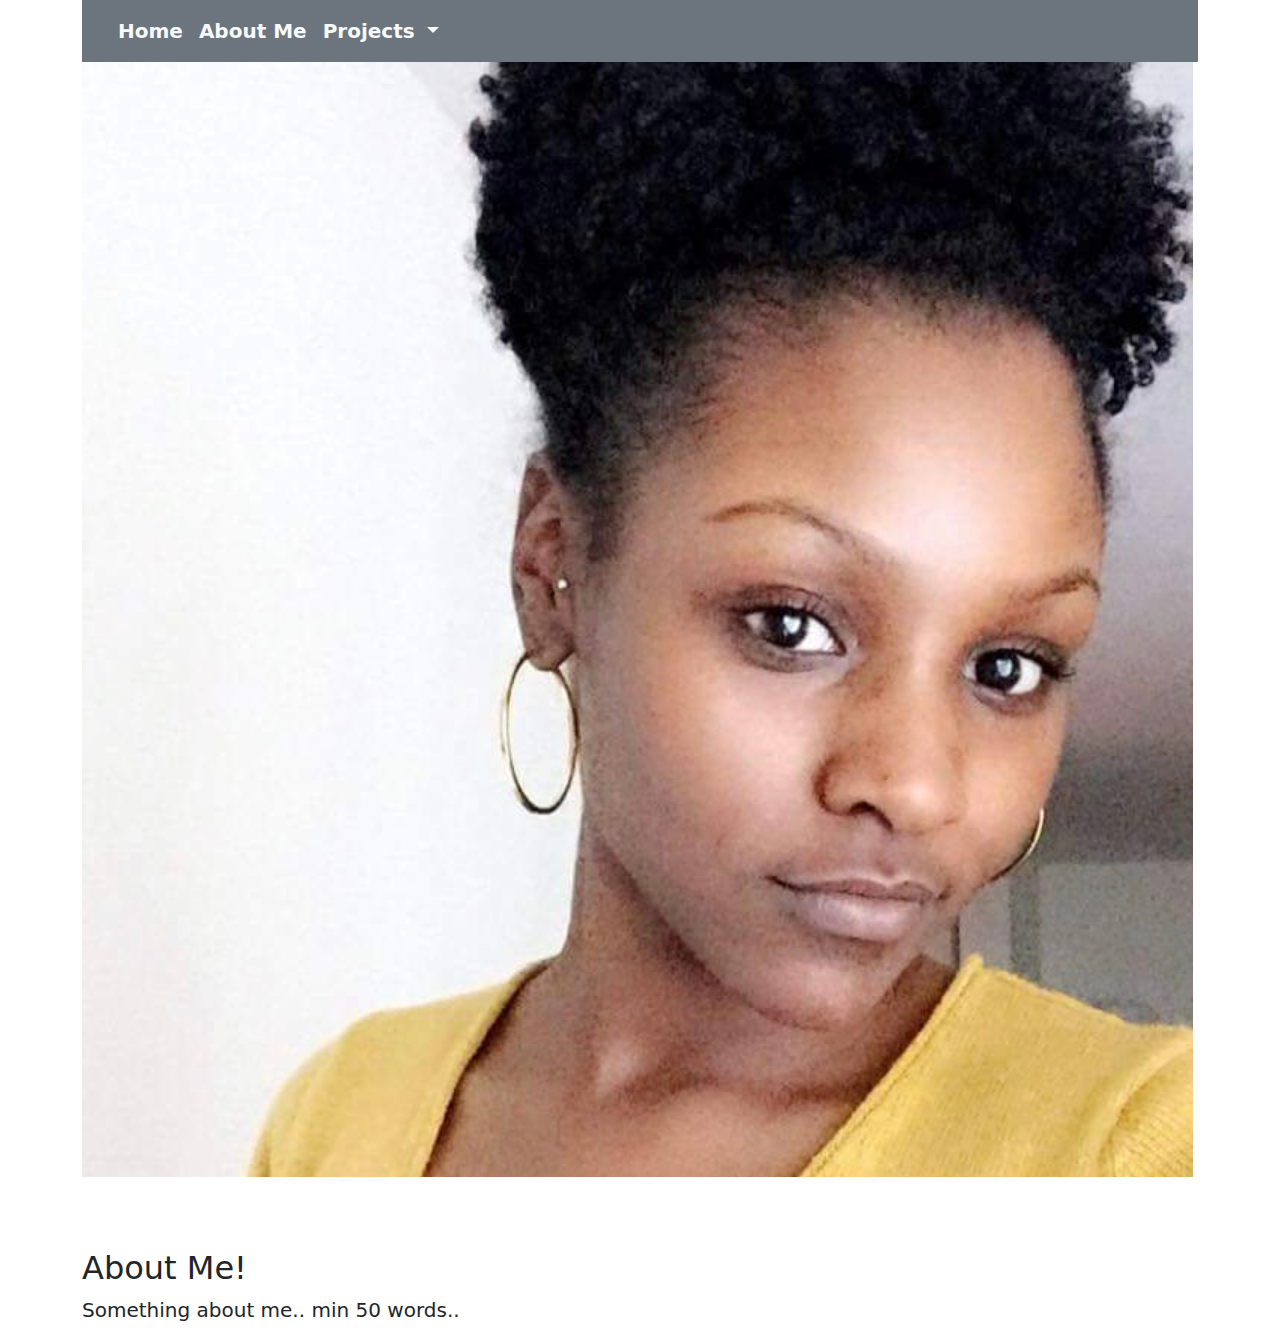
==== AboutMe.html @ 71d93d2c "Update AboutMe.html" ====
<!DOCTYPE html>
<html lang="en-US">
    <head>
        <meta charset="utf-8">
        <title> Gabriel Murphy </title>
        <link rel="stylesheet" type="text/css" media="all" href="style1.css">
        <link href="https://cdn.jsdelivr.net/npm/bootstrap@5.3.0-alpha1/dist/css/bootstrap.min.css" rel="stylesheet" />
            <script src="https://cdn.jsdelivr.net/npm/bootstrap@5.3.0-alpha1/dist/js/bootstrap.bundle.min.js"> 
        </script>
    </head>
    <body>
        <div class="container">
          <header class="py-0">
          <nav class="navbar navbar-expand-lg navbar-light bg-secondary">
              <div class="container-fluid fs-5 fw-bold">
                <a class="navbar-brand" href="#"></a>
                <button class="navbar-toggler" type="button" data-bs-toggle="collapse" data-bs-target="#navbarNav" aria-controls="navbarNav" aria-expanded="false" aria-label="Toggle navigation">
                  <span class="navbar-toggler-icon"></span>
                </button>
                <div class="collapse navbar-collapse" id="navbarNav">
                  <ul class="navbar-nav me-auto mb-2 mb-lg-0">
                    <li class="nav-item">
                      <a class="nav-link link-light active" aria-current="page" href="Index.html">Home</a>
                    </li>
                    <li class="nav-item">
                      <a class="nav-link link-light active" href="AboutMe.html">About Me</a>
                    </li>
                    <li class="nav-item dropdown navbar-secondary">
                      <a class="nav-link link-light dropdown-toggle" href="#" role="button" data-bs-toggle="dropdown" aria-expanded="false">
                        Projects
                      </a>
                      <ul class="dropdown-menu navbar-light bg-secondary">
                        <li><a class="dropdown-item link-light" href="#">PacMen Exercise</a></li>
                        <li><a class="dropdown-item link-light" href="#">Eye Exercise</a></li>
                        <li><a class="dropdown-item link-light" href="#">Real Time Bus Tracker</a></li>
                      </ul>
                    </li>
                </div>
              </div>
            </nav>
          </header>
        </div>


   <main class="container">
    <a href="#"><img src="Holder.png" id="myPicture"></a>
        <div id="info" class="bio">
            <br>
            <br>
            <br>
          <h2 id="bio">About Me!</h2>
          <p class="lead">Something about me.. min 50 words.. 
          </p>
  
        </div>
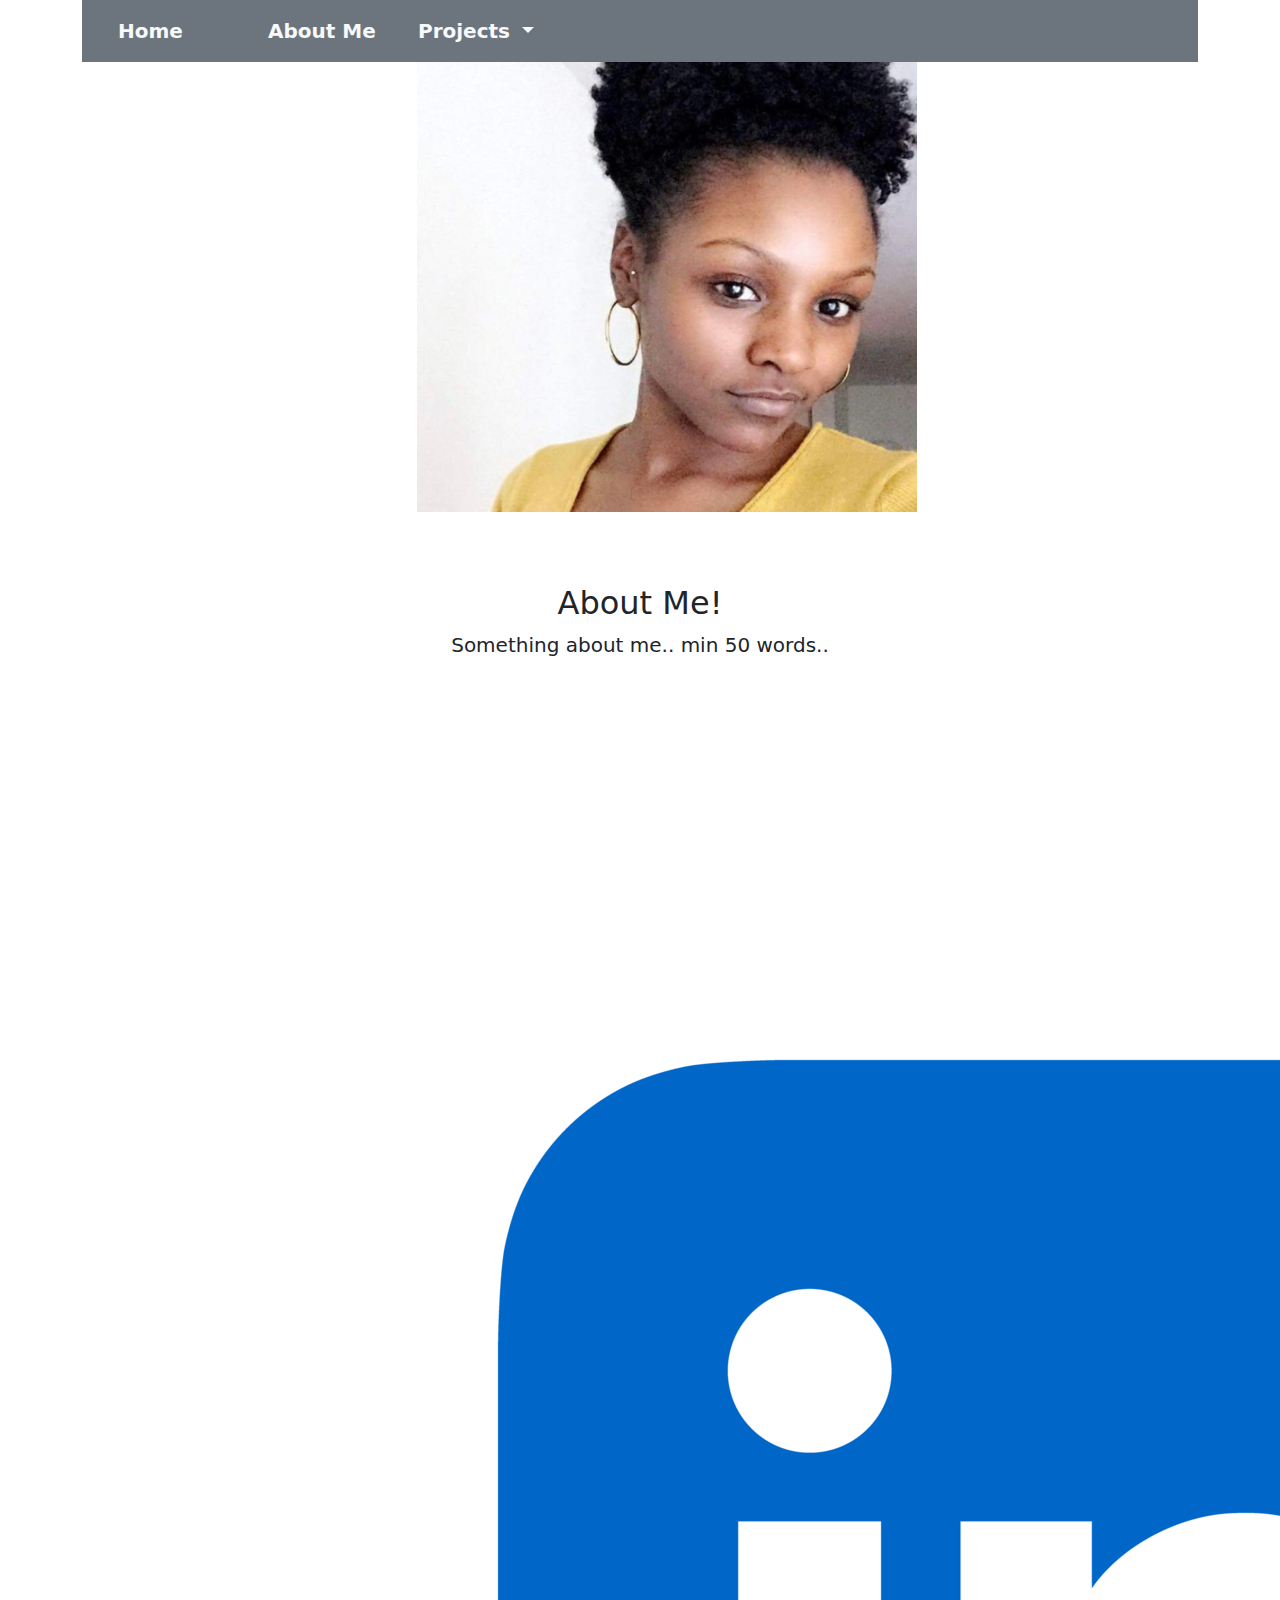
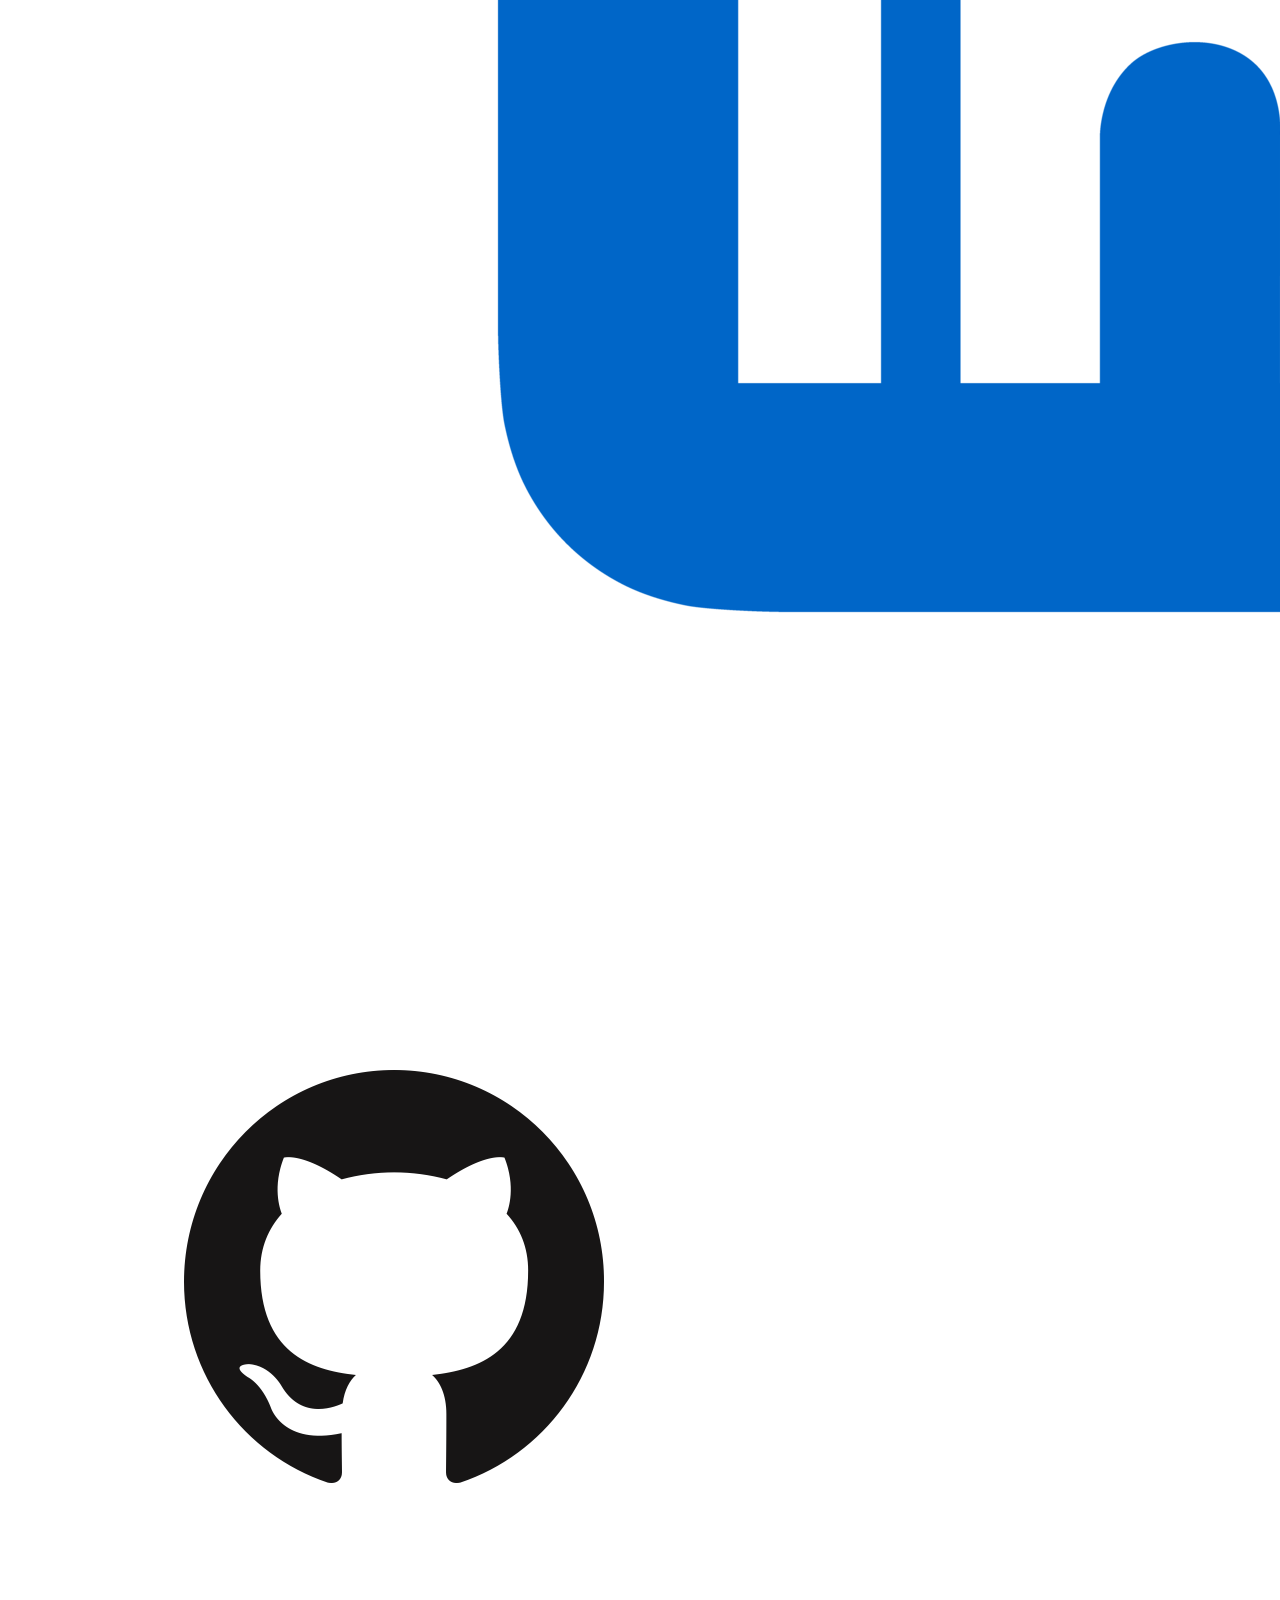
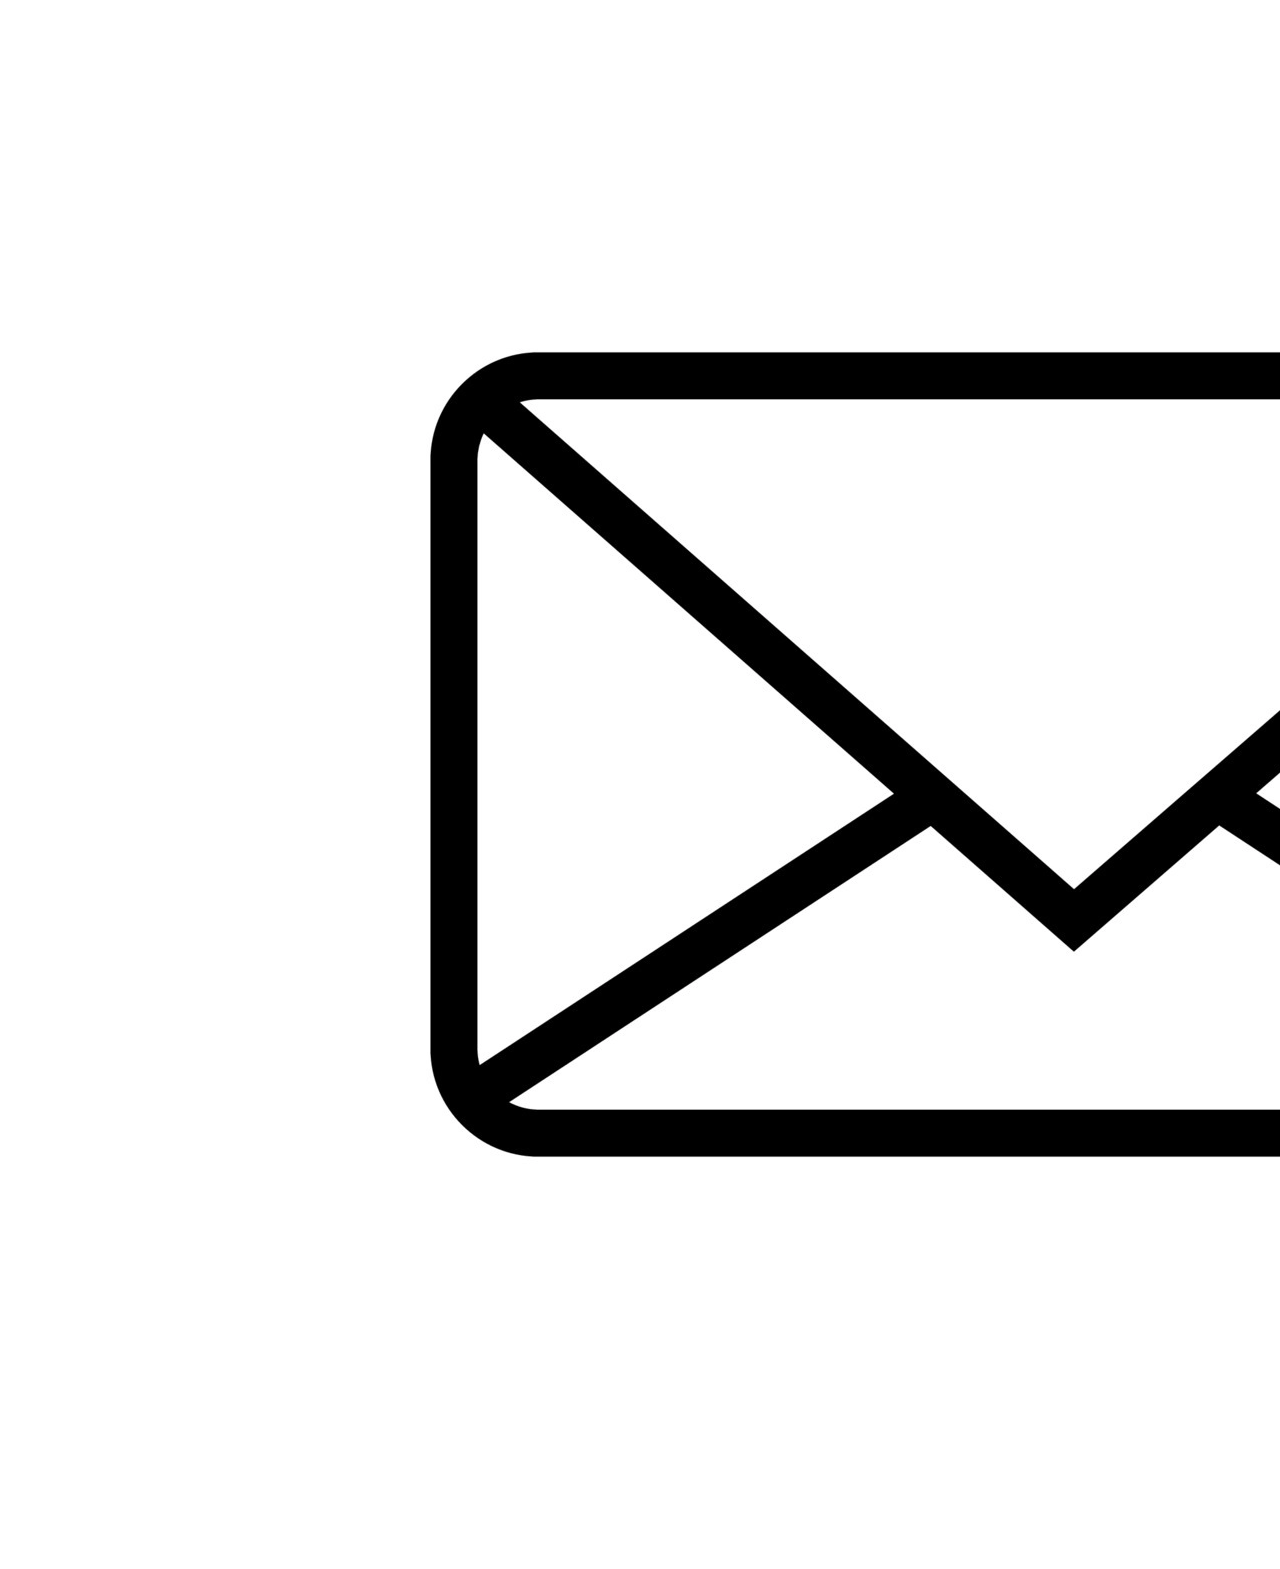
==== commit 754e06e0: "Update AboutMe.html" ====
--- a/AboutMe.html
+++ b/AboutMe.html
@@ -20,7 +20,7 @@
                 <div class="collapse navbar-collapse" id="navbarNav">
                   <ul class="navbar-nav me-auto mb-2 mb-lg-0">
                     <li class="nav-item">
-                      <a class="nav-link link-light active" aria-current="page" href="Index.html">Home</a>
+                      <a class="nav-link link-light active" href="index.html">Home</a>
                     </li>
                     <li class="nav-item">
                       <a class="nav-link link-light active" href="AboutMe.html">About Me</a>
@@ -30,9 +30,9 @@
                         Projects
                       </a>
                       <ul class="dropdown-menu navbar-light bg-secondary">
-                        <li><a class="dropdown-item link-light" href="#">PacMen Exercise</a></li>
-                        <li><a class="dropdown-item link-light" href="#">Eye Exercise</a></li>
-                        <li><a class="dropdown-item link-light" href="#">Real Time Bus Tracker</a></li>
+                        <li><a class="dropdown-item link-light" href="https://github.com/gbmurphyyy/PacMenExercise">PacMen Exercise</a></li>
+                        <li><a class="dropdown-item link-light" href="https://github.com/gbmurphyyy/EyeExercise">Eye Exercise</a></li>
+                        <li><a class="dropdown-item link-light" href="https://github.com/gbmurphyyy/RealTimeBusTracker">Real Time Bus Tracker</a></li>
                       </ul>
                     </li>
                 </div>
@@ -53,3 +53,12 @@
           </p>
   
         </div>
+       </body>
+        <footer>
+        <ul class="social">
+            <a href="https://www.linkedin.com/in/gbmurphyy/" target="_blank"> <img src="Linkedin.png" class="icons"></a>
+            <a href="https://github.com/gbmurphyyy" target="_blank"><img src="Github.png" class="icons1"></a>
+            <a href="mailto:gbmurph3@gmail.com" target="_blank"><img src="Mail.png" class="icons2"></a>
+        </ul>
+      </footer>
+       </html>
--- a/style1.css
+++ b/style1.css
@@ -0,0 +1,26 @@
+
+nav li {
+    color: #ffffff;
+    display:block;
+    text-align: left;
+    width: 150px;
+    padding-right: 1pt;
+  }
+
+h1 {
+    text-align: center;
+}
+
+p {
+    text-align: center;
+}
+
+#myPicture {
+    margin-left: 30%;
+    height: 450px;
+    width: 500px;
+}
+
+.bio {
+    text-align: center;
+}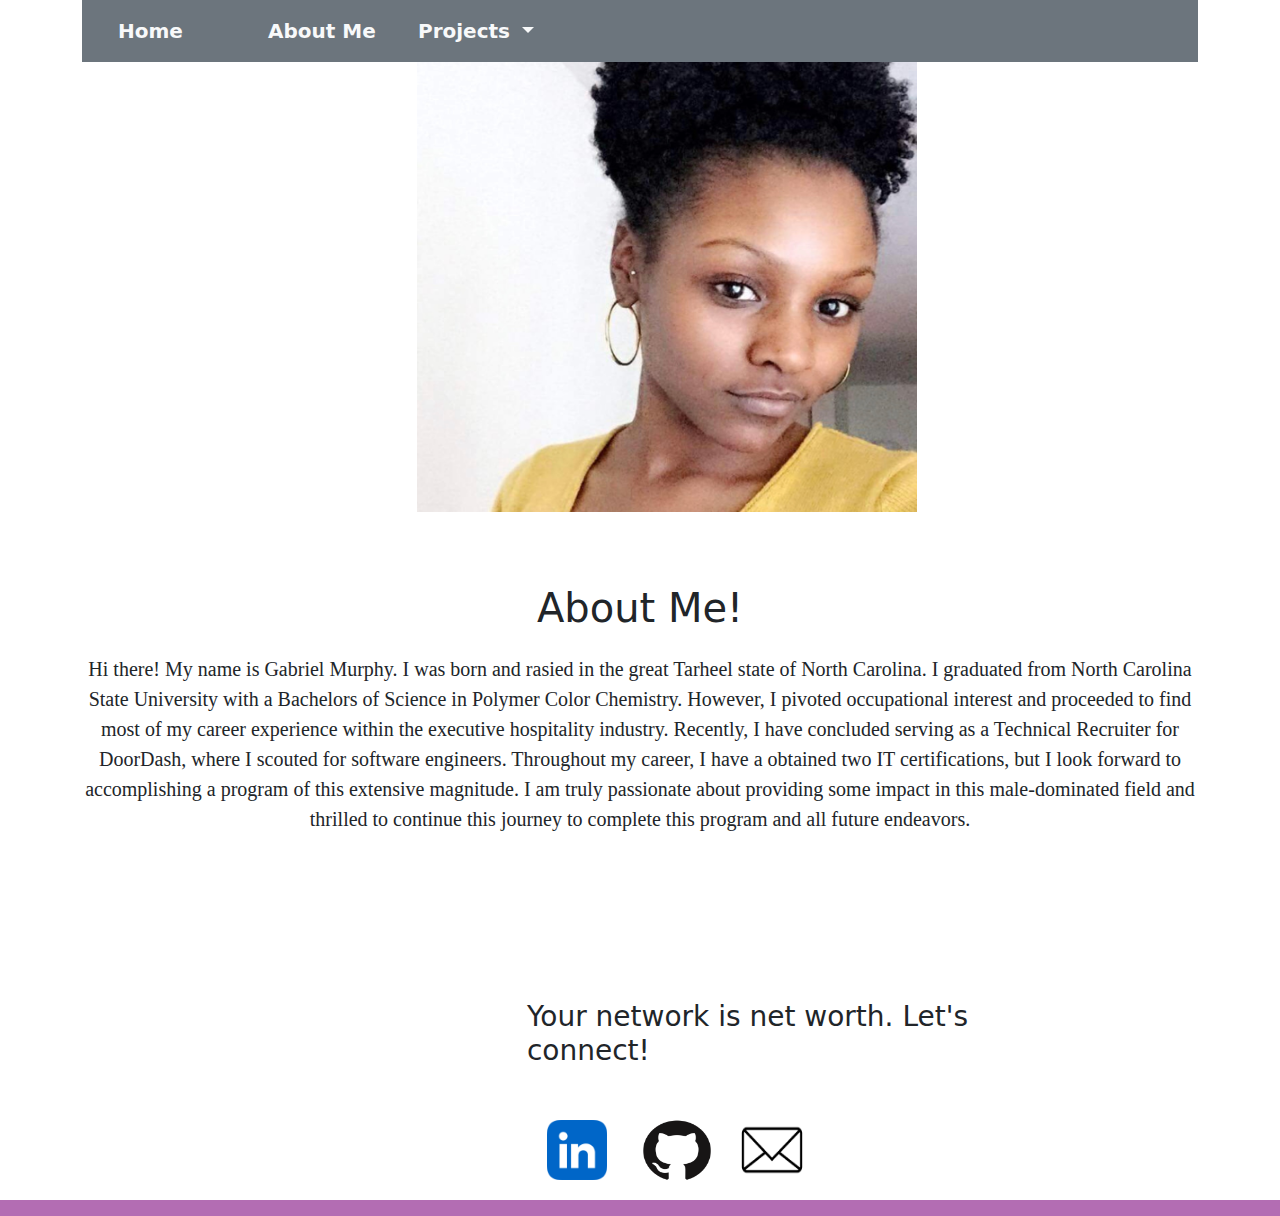
==== commit 645d374d: "Update AboutMe.html" ====
--- a/AboutMe.html
+++ b/AboutMe.html
@@ -30,9 +30,9 @@
                         Projects
                       </a>
                       <ul class="dropdown-menu navbar-light bg-secondary">
-                        <li><a class="dropdown-item link-light" href="https://github.com/gbmurphyyy/PacMenExercise">PacMen Exercise</a></li>
-                        <li><a class="dropdown-item link-light" href="https://github.com/gbmurphyyy/EyeExercise">Eye Exercise</a></li>
-                        <li><a class="dropdown-item link-light" href="https://github.com/gbmurphyyy/RealTimeBusTracker">Real Time Bus Tracker</a></li>
+                        <li><a class="dropdown-item link-light" href="PacMen.html">PacMen Exercise</a></li>
+                        <li><a class="dropdown-item link-light" href="Eyesss.html">Eye Exercise</a></li>
+                        <li><a class="dropdown-item link-light" href="BusTracker.html">Real Time Bus Tracker</a></li>
                       </ul>
                     </li>
                 </div>
@@ -48,17 +48,27 @@
             <br>
             <br>
             <br>
-          <h2 id="bio">About Me!</h2>
-          <p class="lead">Something about me.. min 50 words.. 
+          <h1 id="bio">About Me!</h1>
+          <p class="lead">Hi there! My name is Gabriel Murphy. I was born and rasied in the great Tarheel state of North Carolina. I graduated from 
+              North Carolina State University with a Bachelors of Science in Polymer Color Chemistry. However, I pivoted occupational interest 
+              and proceeded to find most of my career experience within the executive hospitality industry. Recently, I have concluded serving as a 
+              Technical Recruiter for DoorDash, where I scouted for software engineers. Throughout my career, I have a obtained two IT certifications, 
+              but I look forward to accomplishing a program of this extensive magnitude. I am truly passionate about providing some impact in this male-dominated field and 
+              thrilled to continue this journey to complete this program and all future endeavors.
           </p>
+            <br>
+            <br>
+            <br>
   
         </div>
-       </body>
         <footer>
         <ul class="social">
+            <h3 id="bioend">Your network is net worth. Let's connect!</h3>
+            <br>
             <a href="https://www.linkedin.com/in/gbmurphyy/" target="_blank"> <img src="Linkedin.png" class="icons"></a>
             <a href="https://github.com/gbmurphyyy" target="_blank"><img src="Github.png" class="icons1"></a>
             <a href="mailto:gbmurph3@gmail.com" target="_blank"><img src="Mail.png" class="icons2"></a>
         </ul>
       </footer>
+       </body>
        </html>
--- a/style1.css
+++ b/style1.css
@@ -23,4 +23,49 @@
 
 .bio {
     text-align: center;
-}+}
+
+html {
+    background: #b36db3;  
+}
+
+.icons {
+    height: 100px;
+    width: 100px;
+}
+
+.icons1 {
+    height: 80px;
+    width: 90px;
+}
+
+.icons2 {
+    height: 90px;
+    width: 90px;
+}
+
+footer {
+    background-color: #ffffff;
+    height: 50%;
+    width: 50%;
+    margin-left: 37%;
+    margin-top: 7%;
+  }
+
+.lead {
+    text-align: center;
+    font-family:'Times New Roman', Times, serif;
+    margin-top: 2%;
+}
+
+.bio {
+    text-align: center;
+}
+
+#imgHome1 {
+    display: block;
+    margin-left: auto;
+    margin-right: auto;
+    width: 50%;
+    max-width: 800px;
+}
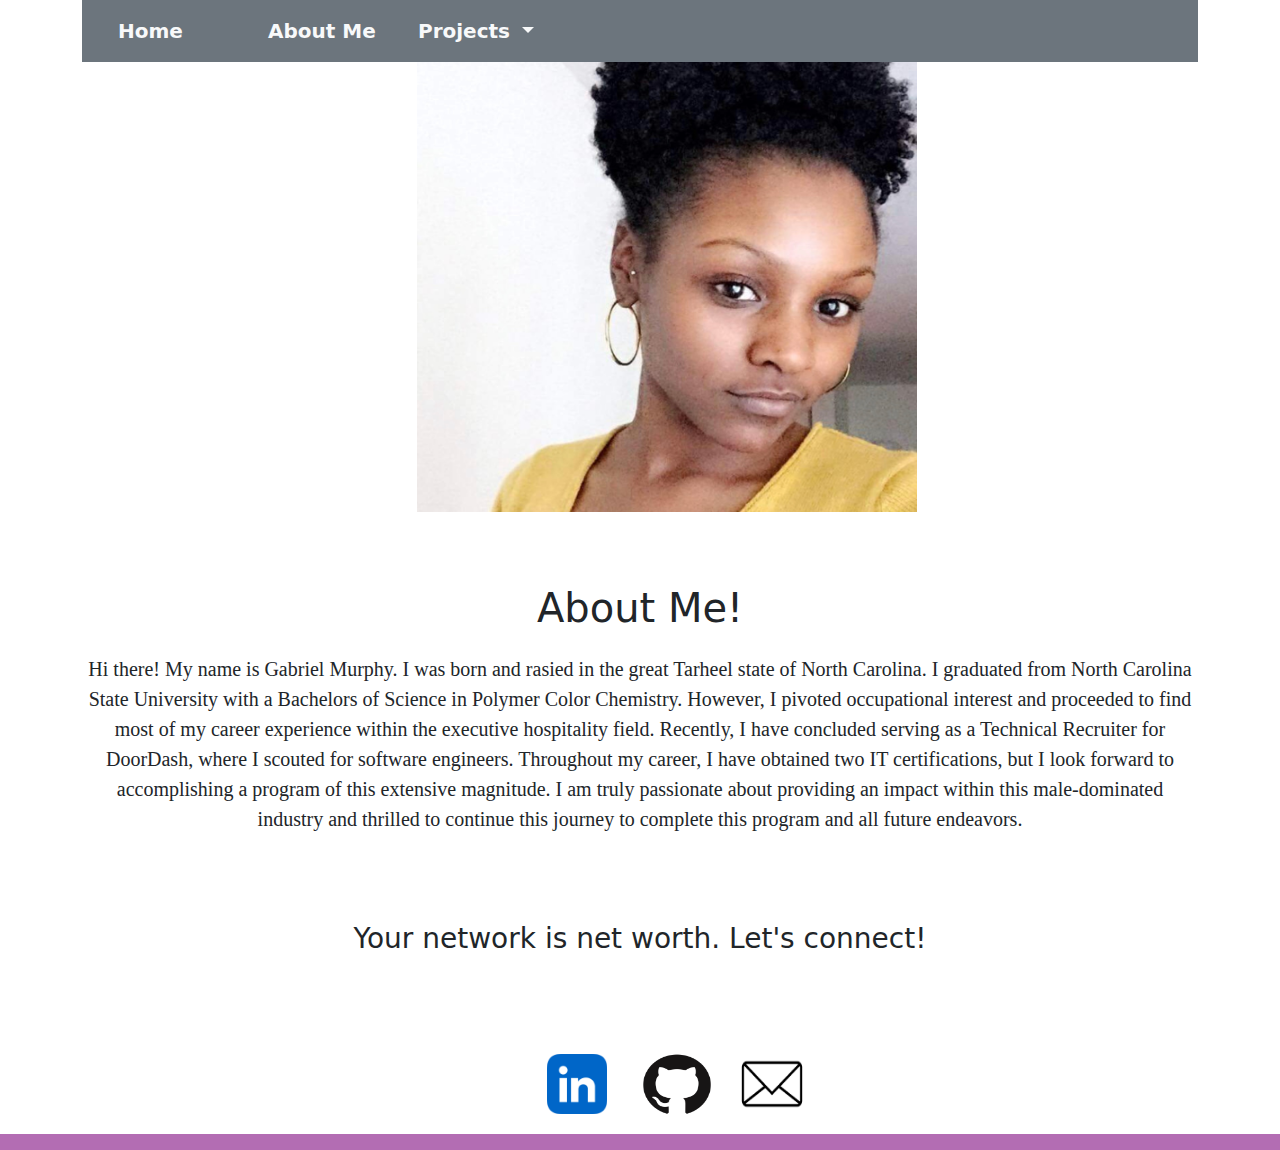
==== commit d596653e: "Update AboutMe.html" ====
--- a/AboutMe.html
+++ b/AboutMe.html
@@ -32,7 +32,7 @@
                       <ul class="dropdown-menu navbar-light bg-secondary">
                         <li><a class="dropdown-item link-light" href="PacMen.html">PacMen Exercise</a></li>
                         <li><a class="dropdown-item link-light" href="Eyesss.html">Eye Exercise</a></li>
-                        <li><a class="dropdown-item link-light" href="BusTracker.html">Real Time Bus Tracker</a></li>
+                        <li><a class="dropdown-item link-light" href="BusTracker.html">Bus Tracker</a></li>
                       </ul>
                     </li>
                 </div>
@@ -51,20 +51,18 @@
           <h1 id="bio">About Me!</h1>
           <p class="lead">Hi there! My name is Gabriel Murphy. I was born and rasied in the great Tarheel state of North Carolina. I graduated from 
               North Carolina State University with a Bachelors of Science in Polymer Color Chemistry. However, I pivoted occupational interest 
-              and proceeded to find most of my career experience within the executive hospitality industry. Recently, I have concluded serving as a 
-              Technical Recruiter for DoorDash, where I scouted for software engineers. Throughout my career, I have a obtained two IT certifications, 
-              but I look forward to accomplishing a program of this extensive magnitude. I am truly passionate about providing some impact in this male-dominated field and 
-              thrilled to continue this journey to complete this program and all future endeavors.
+              and proceeded to find most of my career experience within the executive hospitality field. Recently, I have concluded serving as a 
+              Technical Recruiter for DoorDash, where I scouted for software engineers. Throughout my career, I have obtained two IT certifications, 
+              but I look forward to accomplishing a program of this extensive magnitude. I am truly passionate about providing an impact within this 
+              male-dominated industry and thrilled to continue this journey to complete this program and all future endeavors.
           </p>
             <br>
             <br>
             <br>
-  
+            <h3 id="end">Your network is net worth. Let's connect!</h3>
         </div>
         <footer>
         <ul class="social">
-            <h3 id="bioend">Your network is net worth. Let's connect!</h3>
-            <br>
             <a href="https://www.linkedin.com/in/gbmurphyy/" target="_blank"> <img src="Linkedin.png" class="icons"></a>
             <a href="https://github.com/gbmurphyyy" target="_blank"><img src="Github.png" class="icons1"></a>
             <a href="mailto:gbmurph3@gmail.com" target="_blank"><img src="Mail.png" class="icons2"></a>
--- a/style1.css
+++ b/style1.css
@@ -1,3 +1,7 @@
+
+html {
+    background: #b36db3;  
+}
 
 nav li {
     color: #ffffff;
@@ -11,9 +15,37 @@
     text-align: center;
 }
 
+h2 {
+    text-align: center;
+}
+
+h3 {
+    text-align: center;
+}
+
 p {
     text-align: center;
 }
+
+
+.bio {
+    text-align: center;
+}
+
+.lead {
+    text-align: center;
+    font-family:'Times New Roman', Times, serif;
+    margin-top: 2%;
+}
+
+.bio {
+    text-align: center;
+}
+
+.end {
+    text-align: center;
+}
+
 
 #myPicture {
     margin-left: 30%;
@@ -21,13 +53,38 @@
     width: 500px;
 }
 
-.bio {
-    text-align: center;
+#imgHome {
+    display: block;
+    margin-left: auto;
+    margin-right: auto;
+    width: 50%;
+    max-width: 800px;
 }
 
-html {
-    background: #b36db3;  
+#imgHome1 {
+    display: block;
+    margin-left: auto;
+    margin-right: auto;
+    width: 50%;
+    max-width: 800px;
 }
+
+#imgHome2 {
+    display: block;
+    margin-left: auto;
+    margin-right: auto;
+    width: 50%;
+    max-width: 800px;
+}
+
+
+footer {
+    background-color: #ffffff;
+    height: 50%;
+    width: 50%;
+    margin-left: 37%;
+    margin-top: 7%;
+  }
 
 .icons {
     height: 100px;
@@ -44,28 +101,6 @@
     width: 90px;
 }
 
-footer {
-    background-color: #ffffff;
-    height: 50%;
-    width: 50%;
-    margin-left: 37%;
-    margin-top: 7%;
-  }
 
-.lead {
-    text-align: center;
-    font-family:'Times New Roman', Times, serif;
-    margin-top: 2%;
-}
 
-.bio {
-    text-align: center;
-}
 
-#imgHome1 {
-    display: block;
-    margin-left: auto;
-    margin-right: auto;
-    width: 50%;
-    max-width: 800px;
-}
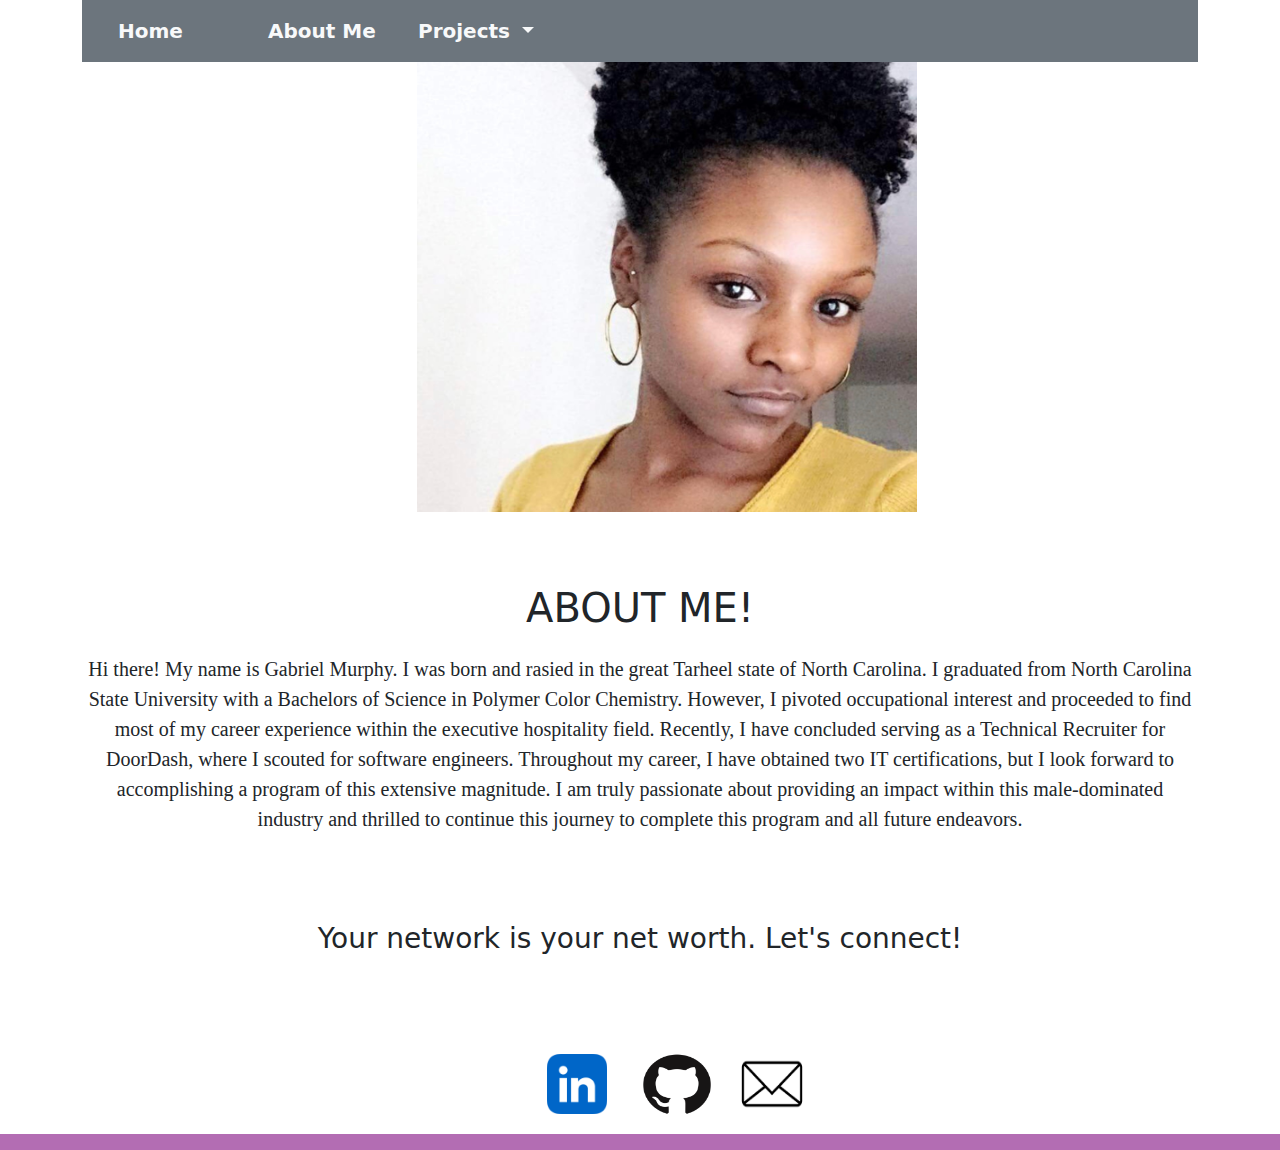
==== commit e7dd3ac0: "Update AboutMe.html" ====
--- a/AboutMe.html
+++ b/AboutMe.html
@@ -48,7 +48,7 @@
             <br>
             <br>
             <br>
-          <h1 id="bio">About Me!</h1>
+          <h1 id="bio">ABOUT ME!</h1>
           <p class="lead">Hi there! My name is Gabriel Murphy. I was born and rasied in the great Tarheel state of North Carolina. I graduated from 
               North Carolina State University with a Bachelors of Science in Polymer Color Chemistry. However, I pivoted occupational interest 
               and proceeded to find most of my career experience within the executive hospitality field. Recently, I have concluded serving as a 
@@ -59,7 +59,7 @@
             <br>
             <br>
             <br>
-            <h3 id="end">Your network is net worth. Let's connect!</h3>
+            <h3 id="end">Your network is your net worth. Let's connect!</h3>
         </div>
         <footer>
         <ul class="social">
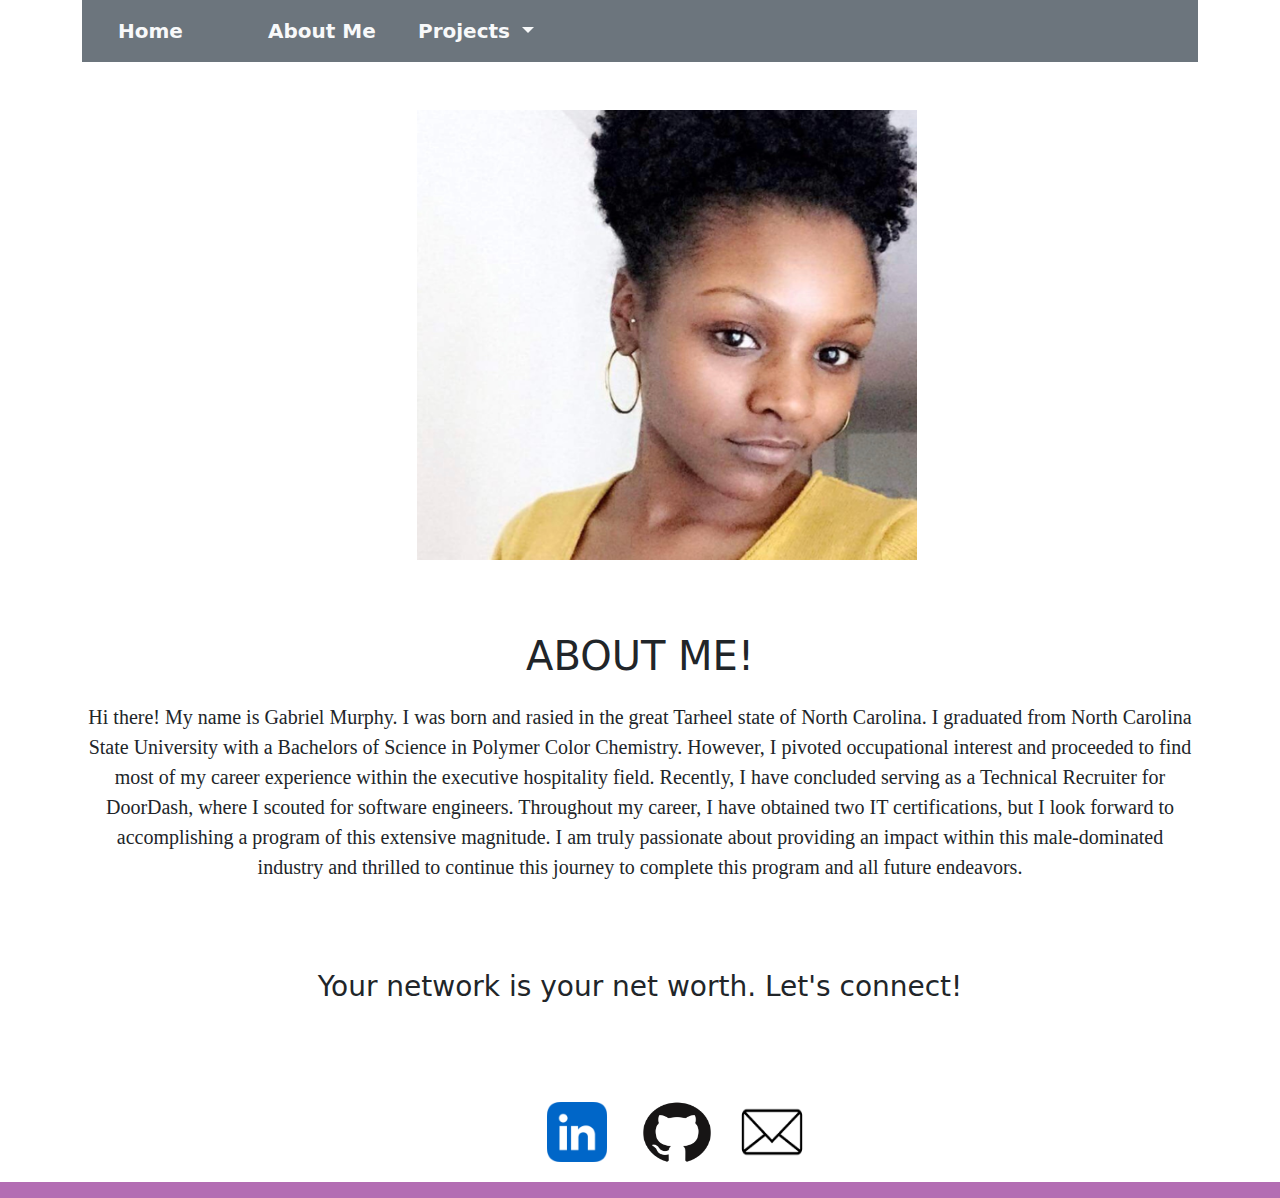
==== commit cfbcf3c0: "Update AboutMe.html" ====
--- a/AboutMe.html
+++ b/AboutMe.html
@@ -43,6 +43,8 @@
 
 
    <main class="container">
+       <br>
+       <br>
     <a href="#"><img src="Holder.png" id="myPicture"></a>
         <div id="info" class="bio">
             <br>
--- a/style1.css
+++ b/style1.css
@@ -61,22 +61,6 @@
     max-width: 800px;
 }
 
-#imgHome1 {
-    display: block;
-    margin-left: auto;
-    margin-right: auto;
-    width: 50%;
-    max-width: 800px;
-}
-
-#imgHome2 {
-    display: block;
-    margin-left: auto;
-    margin-right: auto;
-    width: 50%;
-    max-width: 800px;
-}
-
 
 footer {
     background-color: #ffffff;
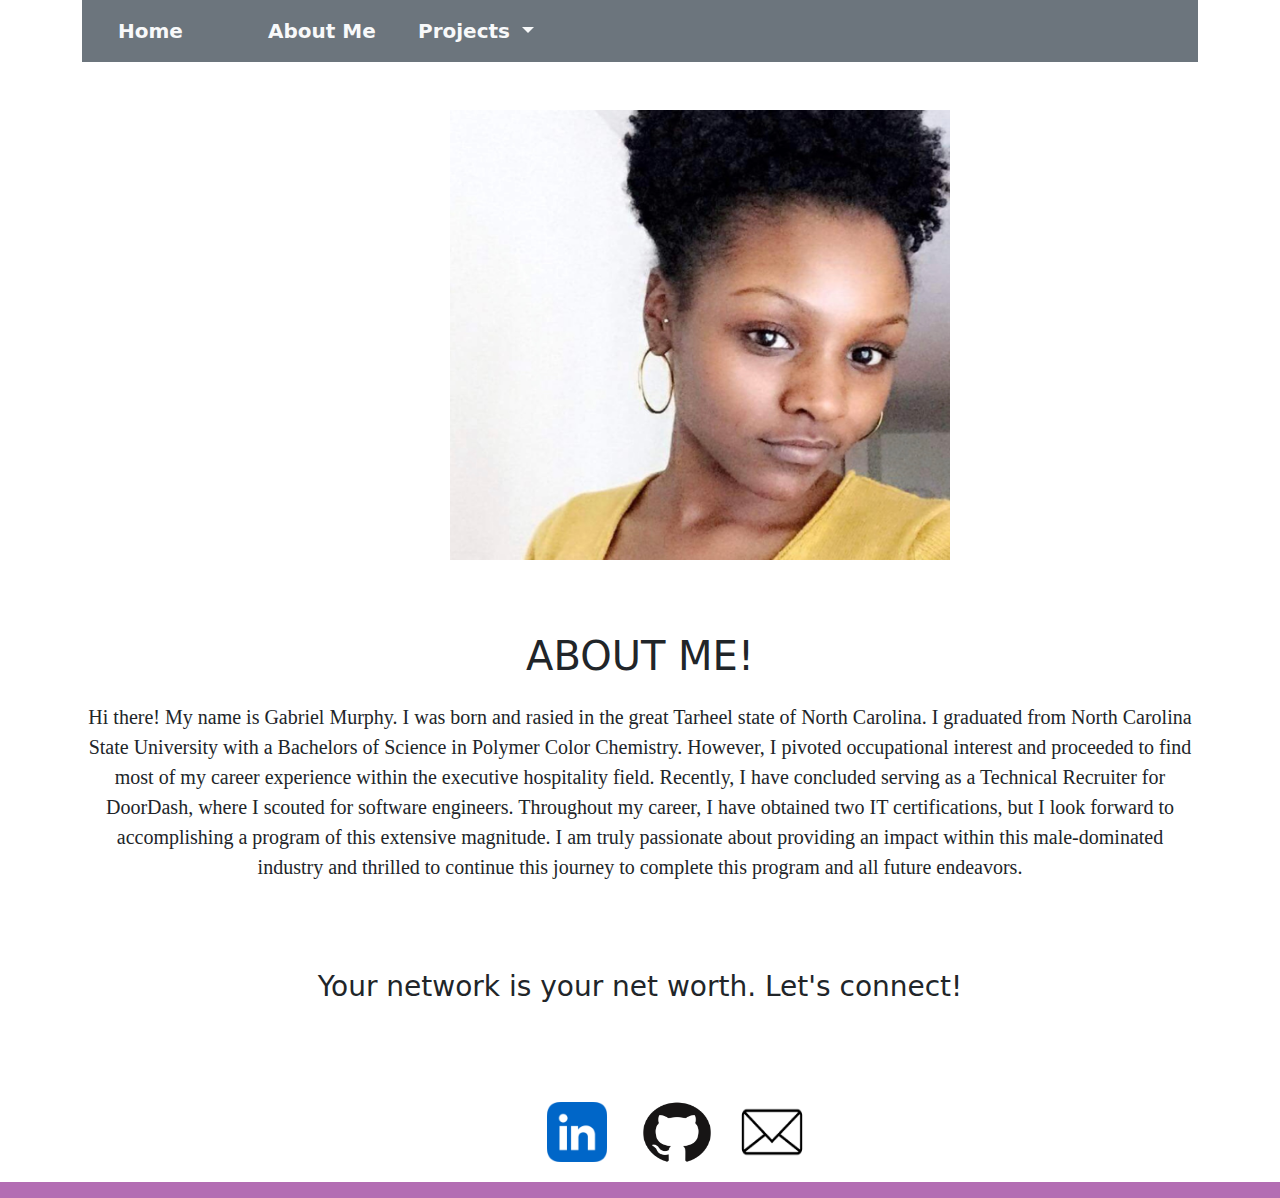
==== commit 7ced89fb: "Update AboutMe.html" ====
--- a/AboutMe.html
+++ b/AboutMe.html
@@ -3,7 +3,7 @@
     <head>
         <meta charset="utf-8">
         <title> Gabriel Murphy </title>
-        <link rel="stylesheet" type="text/css" media="all" href="style1.css">
+        <link rel="stylesheet" type="text/css" media="all" href="style.css">
         <link href="https://cdn.jsdelivr.net/npm/bootstrap@5.3.0-alpha1/dist/css/bootstrap.min.css" rel="stylesheet" />
             <script src="https://cdn.jsdelivr.net/npm/bootstrap@5.3.0-alpha1/dist/js/bootstrap.bundle.min.js"> 
         </script>
--- a/style.css
+++ b/style.css
@@ -0,0 +1,101 @@
+
+/* background color */ 
+
+html {
+    background: #b36db3;  
+}
+
+/* navigation */
+
+nav li {
+    color: #ffffff;
+    display:block;
+    text-align: left;
+    width: 150px;
+    padding-right: 1pt;
+  }
+
+/* pictures */
+
+#myName {
+    margin-left: 17%;
+}
+
+#myPicture {
+    margin-left: 33%;
+    height: 450px;
+    width: 500px;
+}
+
+#imgHome {
+    display: block;
+    margin-left: auto;
+    margin-right: auto;
+    width: 50%;
+    max-width: 800px;
+}
+
+
+/* paragraphs */
+
+h1 {
+    text-align: center;
+}
+
+h2 {
+    text-align: center;
+}
+
+h3 {
+    text-align: center;
+}
+
+p {
+    text-align: center;
+}
+
+.hello {
+    text-align: center;
+}
+
+.bio {
+    text-align: center;
+}
+
+.lead {
+    text-align: center;
+    font-family:'Times New Roman', Times, serif;
+    margin-top: 2%;
+}
+
+.end {
+    text-align: center;
+}
+
+
+/* footerpage */
+
+footer {
+    background-color: #ffffff;
+    height: 50%;
+    width: 50%;
+    margin-left: 37%;
+    margin-top: 7%;
+  }
+
+/* social links */
+
+.icons {
+    height: 100px;
+    width: 100px;
+}
+
+.icons1 {
+    height: 80px;
+    width: 90px;
+}
+
+.icons2 {
+    height: 90px;
+    width: 90px;
+}
